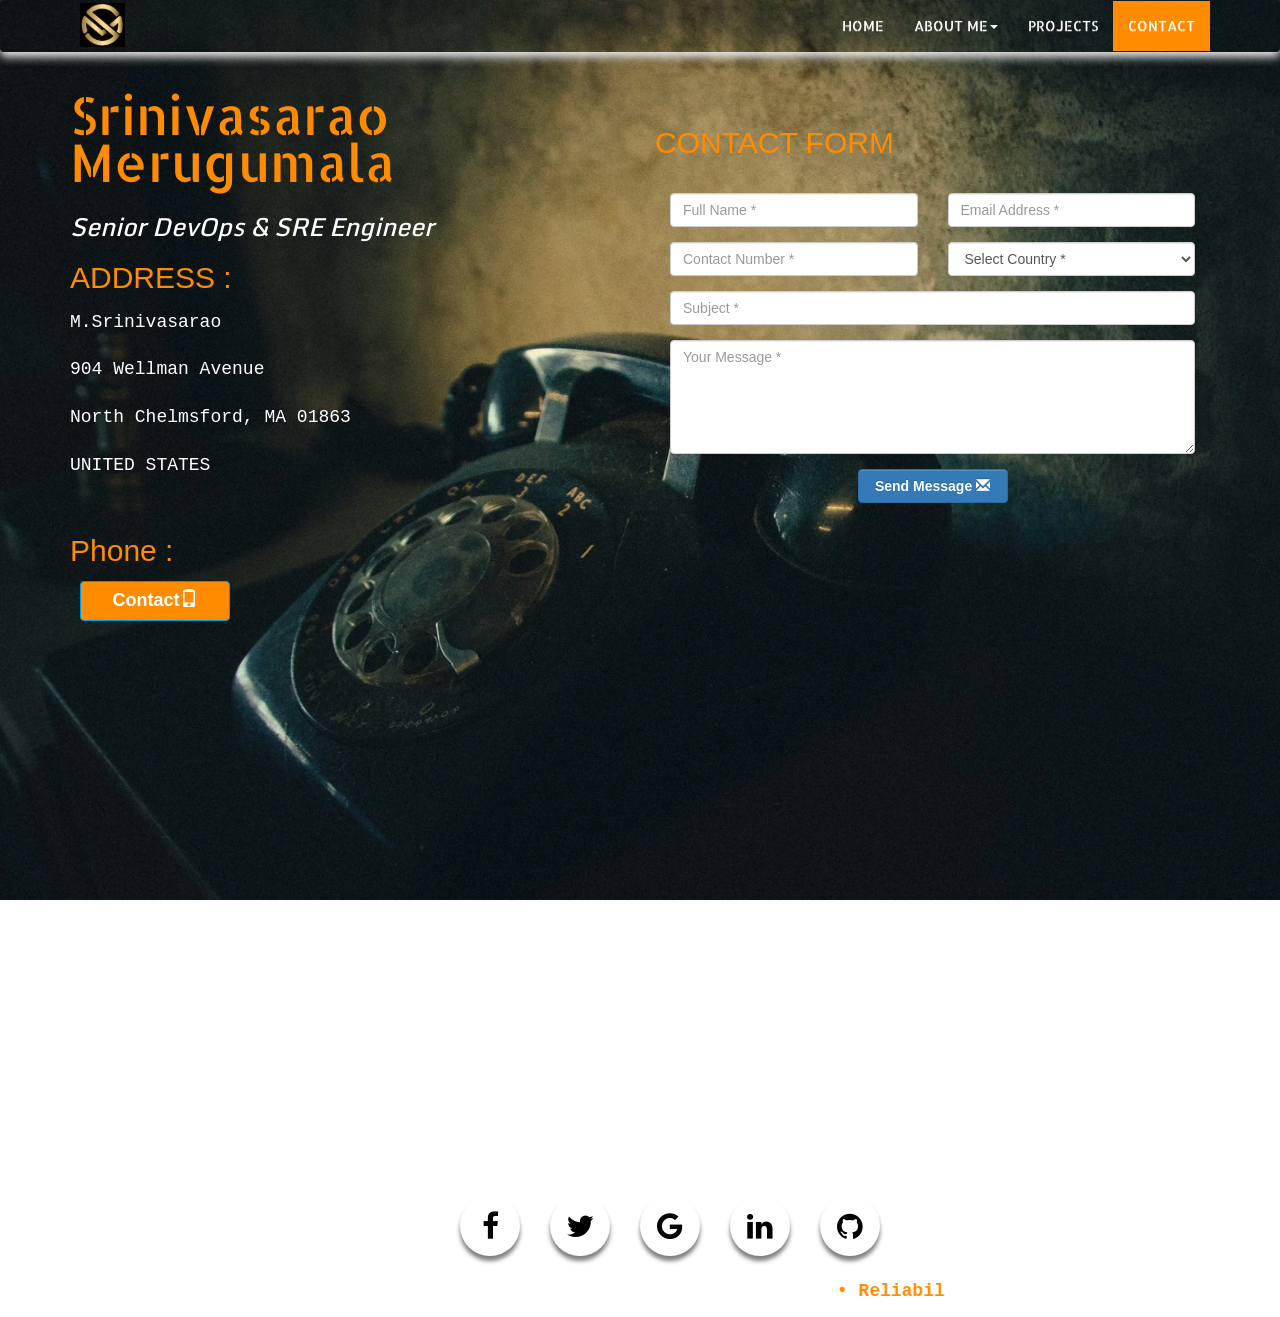
==== contact.html @ 2c93bee0 "1st commit of my webpage" ====
<!DOCTYPE html>
<html lang="en">
<head>
	<link rel="stylesheet" type="text/css" href="style.css">
	<link rel="stylesheet" href="https://fonts.googleapis.com/css?family=Allerta+Stencil">
	<link rel="stylesheet" href="https://fonts.googleapis.com/css?family=Tangerine">
	<link rel="stylesheet" href="https://fonts.googleapis.com/css?family=Meie+Script|Shadows+Into+Light|Arvo|Monda">
	<link rel="stylesheet"href="https://fonts.googleapis.com/css?family=Muli:400,400i,800,800i">
	<link rel="stylesheet" href="https://fonts.googleapis.com/css?family=Saira+Extra+Condensed:500,700">
	<link rel="stylesheet" href="https://stackpath.bootstrapcdn.com/bootstrap/3.4.1/css/bootstrap-theme.min.css">
	<title> Srinivasarao Merugumala Resume webpage </title>
	<meta name="viewport" content="width=device-width, initial-scale=1">
  <link rel="stylesheet" href="https://maxcdn.bootstrapcdn.com/bootstrap/3.4.1/css/bootstrap.min.css">
  <script src="https://ajax.googleapis.com/ajax/libs/jquery/3.4.1/jquery.min.js"></script>
  <script src="https://maxcdn.bootstrapcdn.com/bootstrap/3.4.1/js/bootstrap.min.js"></script>
  <link  rel="stylesheet" href="https://stackpath.bootstrapcdn.com/font-awesome/4.7.0/css/font-awesome.min.css">
	<style>
		body {
			background-image: url(images/contact-bg.jpg);
		}
</style>
</head>
<body >
	<header class="header">
		<nav class="navbar navabar-style">
			<div class="container">
				<div class="navbar-header">
				<button type="button" class="navbar-toggle" data-toggle="collapse" data-target="#micon">
					<span class="icon-bar"></span>
					<span class="icon-bar"></span>
					<span class="icon-bar"></span>
				</button>
					<a href="#"><img class="logo" src="images/logo.jpg"></a>
				</div>
				<div class="collapse navbar-collapse" id="micon">
				<ul class="nav navbar-nav navbar-right" >
					<li><a href="index.html">Home</a></li>
					<li><a href="#" class="dropdown-toggle" data-toggle="dropdown">About Me<span class="caret"></span></a>
						<ul class="dropdown-menu">
							<li><a href="mybio.html">My Bio</a></li>
							<li><a href="education.html">Education</a></li>
						</ul>
					</li>
					<li><a href="projects.html">Projects</a></li>
					<!-- <li><a href="gallery.html">Gallery</a></li> -->
					<li class="active"><a href="contact.html">Contact</a></li>
				</ul>
				</div>
			</div>
		</nav>
		<div class="container">
			<div class="row">
				<div class="col-lg-6 col-md-6 col-sm-12 col-xs-12">
					<h1 class="big-text"> Srinivasarao Merugumala </h1>
					<h4 class="mid-text">Senior DevOps & SRE Engineer </h4>
					<p class="big-2text">ADDRESS :</p>
					<p class="small-text">M.Srinivasarao</p>
					<p class="small-text">904 Wellman Avenue</p>
					<p class="small-text">North Chelmsford, MA 01863</p>
					<p class="small-text">UNITED STATES </p>
					<br>
					<p class="big-2text">Phone :</p>
					<a class="btn btn-first animated bounceInRight" style="animation-delay: 3s" data-toggle="modal" data-target="#mobile"><b>Contact</b><span class="glyphicon glyphicon-phone"></span></a>
					 <div class="modal fade" id="mobile" role="dialog">
						 <div class="modal-dialog">
						 <!-- Modal content-->
							 <div class="modal-content">
								 <div class="modal-header">
									 <button type="button" class="close btn" data-dismiss="modal">&times;</button>
									 <h4 class="modal-title">Contact Number</h4>
								 </div>
								 <div class="modal-body">
									 <p>+1(978)-906-1900</p>
								 </div>
								 <div class="modal-footer">
									 <button type="button" class="btn btn-default" data-dismiss="modal">Close</button>
								 </div>
							 </div>
						 </div>
					 </div>
				</div>
				<div class="col-lg-6 col-md-6 col-sm-12 col-xs-12 text-white">
				<br/><br/>
				<p class="big-2text">CONTACT FORM</p><br/>

				<form action="https://formsubmit.co/nivas.aiops@gmail.com" method="POST">

				    <!-- Disable Captcha (optional) -->
				    <input type="hidden" name="_captcha" value="false">

				    <!-- Email Subject -->
				    <input type="hidden" name="_subject" value="New Contact Request from Website!">

				    <!-- Redirect After Submit -->
				    <input type="hidden" name="_next" value="https://yourwebsite.com/thankyou.html">

				    <div class="form-row">
				        <div class="form-group col-lg-6 col-md-6 col-sm-12 col-xs-12">
				            <input type="text" name="Full Name" class="form-control" placeholder="Full Name *" required>
				        </div>
				        <div class="form-group col-lg-6 col-md-6 col-sm-12 col-xs-12">
				            <input type="email" name="Email" class="form-control" placeholder="Email Address *" required>
				        </div>
				    </div>

				    <div class="form-row">
				        <div class="form-group col-lg-6 col-md-6 col-sm-12 col-xs-12">
				            <input type="tel" name="Contact Number" class="form-control" placeholder="Contact Number *" required>
				        </div>
				        <div class="form-group col-lg-6 col-md-6 col-sm-12 col-xs-12">
				            <select class="form-control" name="Country" required>
				                <option value="">Select Country *</option>
				                <option>United States</option>
				                <option>India</option>
				                <option>UK</option>
				                <option>Japan</option>
				            </select>
				        </div>
				    </div>

				    <div class="form-row">
				        <div class="form-group col-lg-12 col-md-12 col-sm-12 col-xs-12">
				            <input type="text" name="Subject" class="form-control" placeholder="Subject *" required>
				        </div>
				    </div>

				    <div class="form-row">
				        <div class="form-group col-lg-12 col-md-12 col-sm-12 col-xs-12">
				            <textarea name="Message" class="form-control" rows="5" placeholder="Your Message *" required></textarea>
				        </div>
				    </div>

				    <div class="form-row">
				        <div class="form-group col-lg-12 col-md-12 col-sm-12 col-xs-12 text-center">
				            <button type="submit" class="btn btn-primary">
				                <b>Send Message</b> <span class="glyphicon glyphicon-envelope"></span>
				            </button>
				        </div>
				    </div>

				</form>
				</div>
				<div class="col-lg-6 col-md-6 col-sm-12 col-xs-12 embed-responsive embed-responsive-16by9 z-depth-1-half">
					<!--<img src="images/address.jpg" class="img-responsive img-project" alt="Sree address" width="600" height="auto">-->
					<!-- Google-Map -->
					<p><iframe class="embed-responsive-item resp-iframe" src="https://www.google.com/maps/embed?pb=!1m18!1m12!1m3!1d7015.80618215387!2d-71.39729970965267!3d42.64617189682619!2m3!1f0!2f0!3f0!3m2!1i1024!2i768!4f13.1!3m3!1m2!1s0x89e3bb4fd934ca09%3A0x4537c73fce624318!2s904%20Wellman%20Ave%2C%20North%20Chelmsford%2C%20MA%2001863!5e1!3m2!1sen!2sus!4v1746394158712!5m2!1sen!2sus" width="600" height="450" style="border:0;" allowfullscreen="" loading="lazy" referrerpolicy="no-referrer-when-downgrade"></iframe> </p>
					<div id="map-container" class="map-container z-depth-1-half" style="height: 400px;">
					</div>
				</div>
			</div>
		</div>
		<div class="container">
			<div class="row">
			<div class="col-lg-4 col-md-4 col-sm-12 col-xs-12"></div>
				<div class="col-lg-4 col-md-4 col-sm-12 col-xs-12">
					<div class="social-menu">
						<ul>
							<li><a href="https://www.facebook.com/LifeIsSooBeautifull" target="_blank"><i class="fa fa-facebook"></i></a></li>
							<li><a href="https://twitter.com/MrMerugumala" target="_blank"><i class="fa fa-twitter"></i></a></li>
							<li><a href="https://mail.google.com/mail/?view=cm&fs=1&tf=1&to=sreesree.scm@gmail.com&su=Hello&shva=1" target="_blank"><i class="fa fa-google"></i></a></li>
							<li><a href="https://www.linkedin.com/in/sree-nivas-6295459b" target="_blank"><i class="fa fa-linkedin"></i></a></li>
							<li><a href="https://github.com/sree1126/" target="_blank"><i class="fa fa-github"></i></a></li>
						</ul>
					</div>
				</div>
				<div class="col-lg-4 col-md-4 col-sm-12 col-xs-12"></div>
			</div>
		</div>
		<div class="container-fluid">
			<div class="row">
				<div class="col-lg-3 col-md-2 col-sm-12 col-xs-12"></div>
				<div class="col-lg-6 col-md-7 col-sm-12 col-xs-12 marquee-text" >
					<marquee hspace="50" vspace="20"><font color="darkorange" class="animated flash" style="animation-delay: 5s">
						<b> • Reliability Engineering • Cloud Platforms • Kubernetes • DevOps Automation • Observability • AI-Assisted Operations
							 • Infrastructure as Code • CI/CD Pipelines • Distributed Systems • Platform Engineering.
					 </b>
				</font></marquee>
				</div>
				<div class="col-lg-3 col-md-3 col-sm-12 col-xs-12">
					<p class="footer" align="right"><font color="#fff">&copy; copyright 2020 all rights reserved.</font></p>
				</div>
			</div>
		</div>
</header>
</body>
</html>
---- style.css ----
*{
	margin: 0;
	padding: 0;
}

.header{
	height: 90vh;
}
.navabar-style{
	box-shadow: 0 5px 10px #efefef;
	text-transform: uppercase;
}

.navbar ul li.active {
    background: darkorange;
}

.navbar ul li a:hover {
    border-bottom: 3px #FFF solid;
}

.logo{
	height: 48px;
	padding: 2px 10px;
}
.icon-bar{
	background: darkorange;
}
li a{
	color: #FFF;
	font-family: 'Allerta Stencil', Sans-serif;
}

/* Dropdown */

.navbar li .dropdown-menu {
	font-size: 15px;
	margin-top:0px;
    margin-bottom: 0px;
    border-top-left-radius: 4px;
    border-top-right-radius: 4px;
    background-color: #FFF;
}
.navbar li .dropdown-menu a{
    color: red !important;
}

/*ggogle text*/

.big-text{
	font-size: 52px;
	margin: 20px 0;
	color:darkorange;
	font-family: 'Allerta Stencil', Sans-serif;
	line-height: 90%;
}
.big-text1{
	font-size: 52px;
	margin: 20px 0;
	color: #fff;
	font-family: 'Allerta Stencil', Sans-serif;
	line-height: 90%;
	padding-top: 15%;
	text-align: center;
}
.mid-text{
	font-size: 25px;
	margin: 10px 0;
	color:#FFF;
	font-family: 'Monda', Sans-serif;
	font-style: italic;
	line-height: normal;
}
.big-2text{
	font-size: 30px;
	margin: 20px 0;
	color:darkorange;
	font-family: "Comic Sans MS", cursive, sans-serif;
	font-style: underline;
	line-height: 70%;
}
.small-text{
	font-size: 18px;
	margin: 22px 0;
	color:#FFF;
	font-family:'Courier New', Courier, monospace;
}
.bio-small-text{
	font-size: 18px;
	margin: 22px 0;
	color: darkorange;
	font-family:'Courier New', Courier, monospace;
}
bio-text{
		font-size: 18px;
	margin: 22px 0;
	color: black;
	font-family:'Courier New', Courier, monospace;
}
.sign-text{
	font-size: 29px;
	margin: 10px 0;
	font-family: 'Tangerine', serif;
	color: darkorange;
	padding-right: 40px;
}
.side-text{
	font-size: 25px;
	margin: 10px 0;
	color: darkorange;
	font-family: 'Monda', Sans-serif;
	font-style: italic;
	line-height: normal;
}

/*table styles*/
.table-text{
	font-size: 16px;
	margin: 22px 0;
	color: darkorange;
	font-family:'Courier New', Courier, monospace;
}
.table-hover> tbody> tr> td:hover{
    background-color: #ffddcc;
}
tr:hover {
	background-color: #282828;
}

body {
	background-image: url('images/background.jpg');
	background-repeat: no-repeat;
	background-position: center center;
	background-attachment: fixed;
	background-size: cover;
}
.image{
	height: 350px;
	width: 350px;
	display: flex;
	transition: 1s;
	cursor: zoom-in;

}
.image:hover{
	background-size: 150%;
	background-position: center;

}

/*Button design*/

.btn{
	margin: 0px 10px;
	width: 150px;
	padding: 10px;
	border-radius: 20px;
}
a.btn-first{
	background-color: darkorange;
	border: 1px solid #0099e6;
	color: #fff;
	font-size: 18px;
}
a.btn-second{
	background:  #0099e6;
	border: 1px solid darkorange;
	color: #fff;
	font-size: 18px;
}
a.btn-lincoln{
	background: transparent;
	border: 2px solid #0099e6;
	color: #fff;
	font-size: 18px;
	width: 180px;
	text-align: center;
}
a.btn-moreinfo{
	background: transparent;
	border: 1px solid darkorange;
	color: #fff;
	font-size: 18px;
	width: 168px;
	text-align: center;
}
a.btn-more{
	background-color: darkorange;
	border: 1px solid #0099e6;
	color: #fff;
	font-size: 18px;
	width: 168px;
	text-align: center;

}

a.btn-first:hover{
	background: #0099e6;
	border: none;
	color: #fff;
	box-shadow: 5px 5px 10px #999;
	transition: 0.3s;
}
a.btn-bibliography:hover{
	background: #0099e6;
	border: none;
	color: #fff;
	box-shadow: 5px 5px 10px #999;
	transition: 0.3s;
}
a.btn-second:hover{
	background: darkorange;
	border: none;
	color: #fff;
	box-shadow: 5px 5px 10px #999;
	transition: 0.3s;
}
a.btn-lincoln:hover{
		background: #1abc9c;
		border: none;
		color: #fff;
		box-shadow: 5px 5px 10px #999;
		transition: 0.3s;
	}
a.btn-moreinfo:hover{
	background: darkorange;
	border: none;
	color: #fff;
	box-shadow: 5px 5px 10px #999;
	transition: 0.3s;
}

/*social menu*/

.social-menu ul{
	position: absolute;
	top: 50%;
	left: 0%;
	padding-top: 5%;
	margin: 0;
	transform: translate(0%,0%);
	display: flex;
}
.social-menu li{
	list-style: none;
	margin: 0 15px;
}
.social-menu ul li .fa{
	font-size: 30px;
	line-height: 60px;
	transition: .6s;
	color: #000;
}
.social-menu ul li .fa:hover{
	color:#fff;
}
.social-menu ul li a{
	position: relative;
	display: block;
	width: 60px;
	height: 60px;
	border-radius: 50%;
	background-color: #fff;
	text-align: center;
	transition: .3s;
	box-shadow: 0 5px 4px rgba(0,0,0,.5);
}
.social-menu ul li a:hover{
	transform: translate(0,-10px);
}
.social-menu ul li:nth-child(1) a:hover{
	background-color: #3b5999;
}
.social-menu ul li:nth-child(2) a:hover{
	background-color: #55acee;
}
.social-menu ul li:nth-child(3) a:hover{
	background-color: #dd4b39;
}
.social-menu ul li:nth-child(4) a:hover{
	background-color: #0077B5;
}
.social-menu ul li:nth-child(5) a:hover{
	background-color: #c9510c;
}
.marquee-text{
	font-size: 18px;
	margin: 22px 0;
	color:darkorange;
	top:80px;
	font-family:'Courier New', Courier, monospace;
}
.footer{
	position: absolute;
	float: right;
    top:100px;
    left:170px;
	}
.resp-iframe {
    position: absolute;
    width: 100%;
    height: auto;
    border: 10;
	padding-left: 0px;
	padding-top: 100px;
	padding-bottom: 80px;
}
.post-title-line {
  background-color: darkorange;
  height: 3px;
  position: relative;
}
.border {
  border: 5px solid darkorange;
	padding-top: 80px;
}

.thumbnail:hover {
background-color: red;
opacity: 0.5;
}
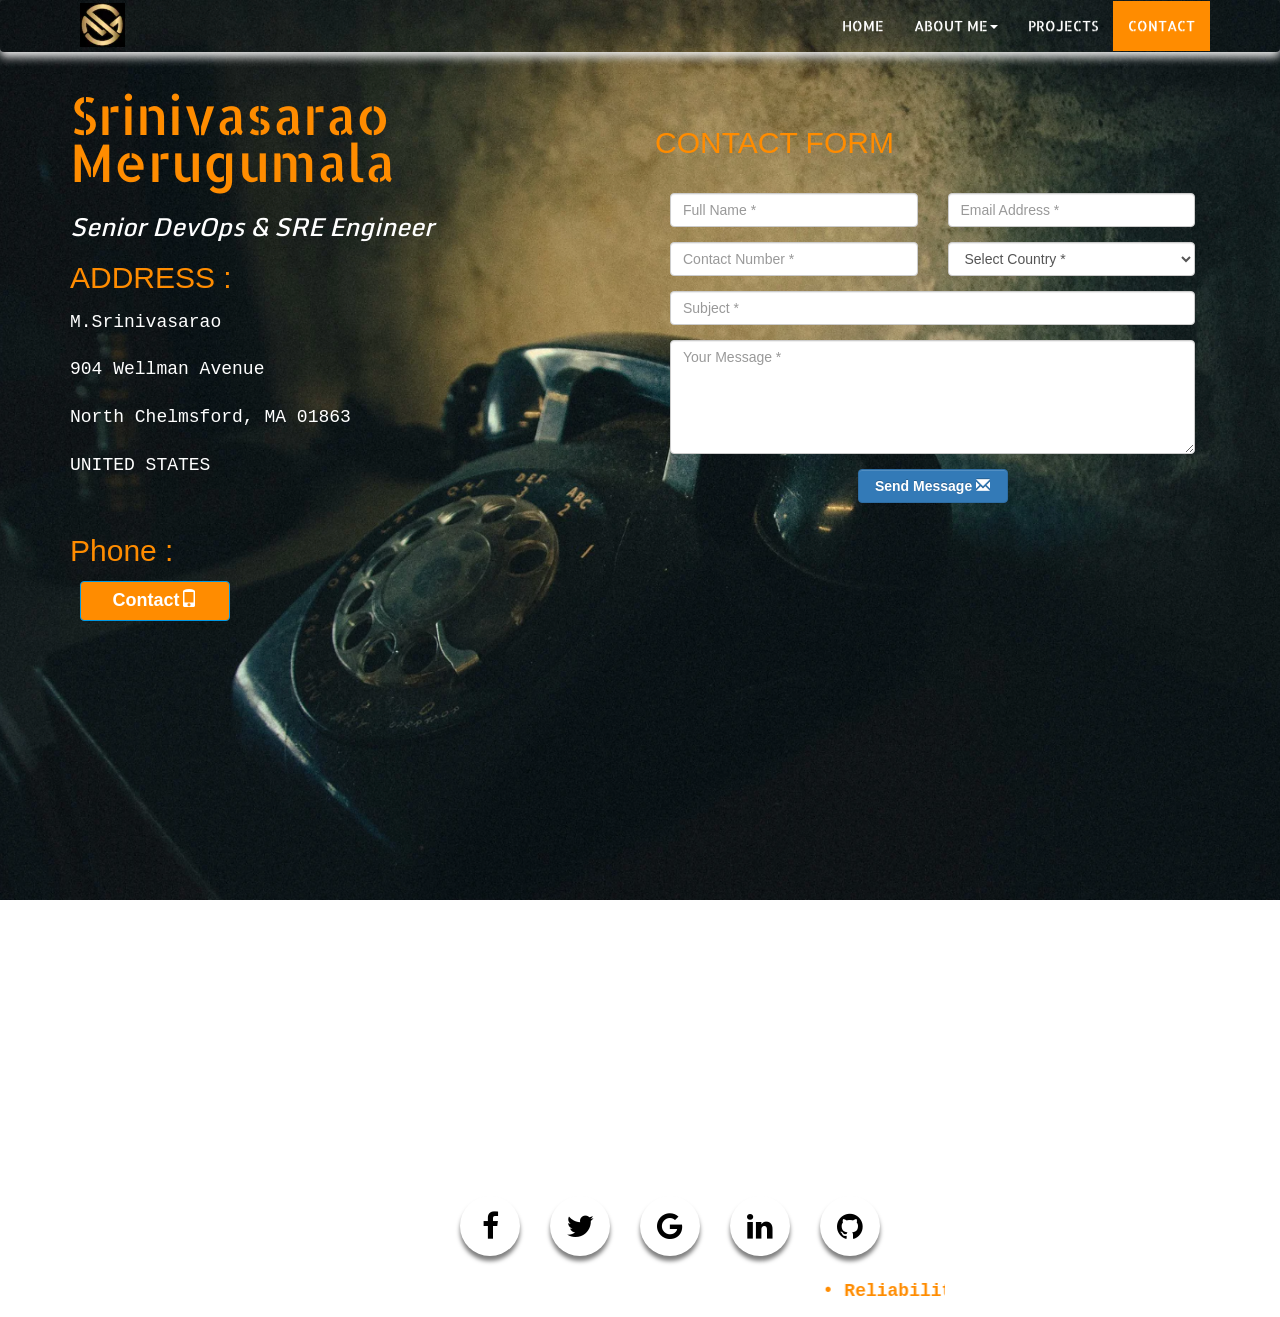
==== commit f870e847: "Updated Contact form" ====
--- a/contact.html
+++ b/contact.html
@@ -83,17 +83,13 @@
 				<br/><br/>
 				<p class="big-2text">CONTACT FORM</p><br/>
 
-				<form action="https://formsubmit.co/nivas.aiops@gmail.com" method="POST">
-
+				<form action="https://formsubmit.co/nivas.aiops@gmail.com" method="POST" data-netlify="true">
 				    <!-- Disable Captcha (optional) -->
 				    <input type="hidden" name="_captcha" value="false">
-
 				    <!-- Email Subject -->
 				    <input type="hidden" name="_subject" value="New Contact Request from Website!">
-
 				    <!-- Redirect After Submit -->
 				    <input type="hidden" name="_next" value="https://yourwebsite.com/thankyou.html">
-
 				    <div class="form-row">
 				        <div class="form-group col-lg-6 col-md-6 col-sm-12 col-xs-12">
 				            <input type="text" name="Full Name" class="form-control" placeholder="Full Name *" required>
@@ -102,7 +98,6 @@
 				            <input type="email" name="Email" class="form-control" placeholder="Email Address *" required>
 				        </div>
 				    </div>
-
 				    <div class="form-row">
 				        <div class="form-group col-lg-6 col-md-6 col-sm-12 col-xs-12">
 				            <input type="tel" name="Contact Number" class="form-control" placeholder="Contact Number *" required>
@@ -137,9 +132,49 @@
 				            </button>
 				        </div>
 				    </div>
-
 				</form>
-				</div>
+				<div id="successMessage" style="
+						display:none;
+						position:fixed;
+						top:20px;
+						right:20px;
+						background:#28a745;
+						color:white;
+						padding:15px 25px;
+						border-radius:5px;
+						box-shadow:0 0 10px rgba(0,0,0,0.2);
+						z-index:9999;">
+						Message has been sent successfully!
+				</div>
+				<script>
+					document.getElementById("contactForm").addEventListener("submit", function(e) {	e.preventDefault();
+						var form = this;
+    				var data = new FormData(form);
+
+    				fetch(form.action, {
+        			method: form.method,
+        			body: data,
+        			headers: {
+            	'Accept': 'application/json'
+        		}
+    				}).then(response => {
+        		if (response.ok) {
+            		document.getElementById("successMessage").style.display = "block";
+            		form.reset();
+
+            		setTimeout(function(){
+                	document.getElementById("successMessage").style.display = "none";
+            		}, 5000);
+        		} else {
+            		alert("Error sending message. Please try again.");
+        			}
+    				}).catch(error => {
+        			alert("Network error.");
+    				});
+					});
+				</script>
+			</div>
+
 				<div class="col-lg-6 col-md-6 col-sm-12 col-xs-12 embed-responsive embed-responsive-16by9 z-depth-1-half">
 					<!--<img src="images/address.jpg" class="img-responsive img-project" alt="Sree address" width="600" height="auto">-->
 					<!-- Google-Map -->
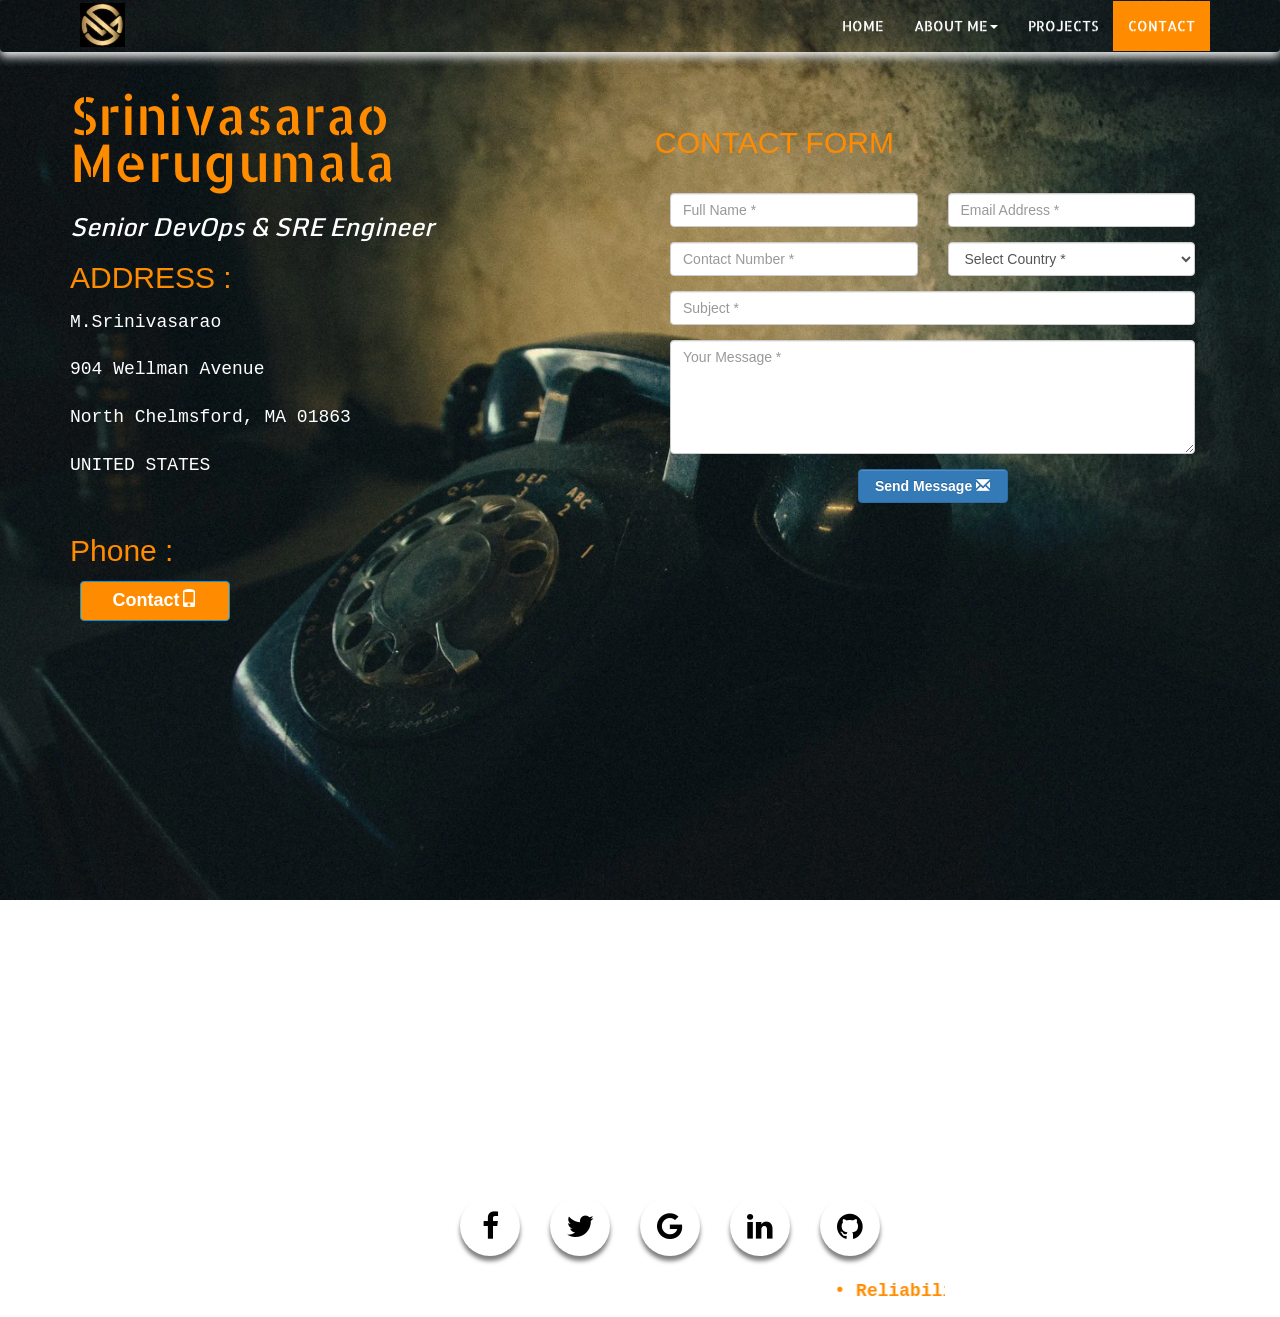
==== commit 866621b5: "Updated Contact form" ====
--- a/contact.html
+++ b/contact.html
@@ -80,101 +80,104 @@
 					 </div>
 				</div>
 				<div class="col-lg-6 col-md-6 col-sm-12 col-xs-12 text-white">
-				<br/><br/>
-				<p class="big-2text">CONTACT FORM</p><br/>
-
-				<form action="https://formsubmit.co/nivas.aiops@gmail.com" method="POST" data-netlify="true">
-				    <!-- Disable Captcha (optional) -->
-				    <input type="hidden" name="_captcha" value="false">
-				    <!-- Email Subject -->
-				    <input type="hidden" name="_subject" value="New Contact Request from Website!">
-				    <!-- Redirect After Submit -->
-				    <input type="hidden" name="_next" value="https://yourwebsite.com/thankyou.html">
-				    <div class="form-row">
-				        <div class="form-group col-lg-6 col-md-6 col-sm-12 col-xs-12">
-				            <input type="text" name="Full Name" class="form-control" placeholder="Full Name *" required>
-				        </div>
-				        <div class="form-group col-lg-6 col-md-6 col-sm-12 col-xs-12">
-				            <input type="email" name="Email" class="form-control" placeholder="Email Address *" required>
-				        </div>
+				    <br/><br/>
+				    <p class="big-2text">CONTACT FORM</p><br/>
+
+				    <form id="contactForm" action="https://formsubmit.co/nivas.aiops@gmail.com" method="POST">
+				        <!-- Disable Captcha -->
+				        <input type="hidden" name="_captcha" value="false">
+				        <!-- Email Subject -->
+				        <input type="hidden" name="_subject" value="New Contact Request from Website!">
+				        <!-- Redirect After Submit (optional) -->
+				        <input type="hidden" name="_next" value="https://yourwebsite.com/thankyou.html">
+
+				        <div class="form-row">
+				            <div class="form-group col-lg-6 col-md-6 col-sm-12 col-xs-12">
+				                <input type="text" name="name" class="form-control" placeholder="Full Name *" required>
+				            </div>
+				            <div class="form-group col-lg-6 col-md-6 col-sm-12 col-xs-12">
+				                <input type="email" name="email" class="form-control" placeholder="Email Address *" required>
+				            </div>
+				        </div>
+
+				        <div class="form-row">
+				            <div class="form-group col-lg-6 col-md-6 col-sm-12 col-xs-12">
+				                <input type="tel" name="phone" class="form-control" placeholder="Contact Number *" required>
+				            </div>
+				            <div class="form-group col-lg-6 col-md-6 col-sm-12 col-xs-12">
+				                <select class="form-control" name="country" required>
+				                    <option value="">Select Country *</option>
+				                    <option>United States</option>
+				                    <option>India</option>
+				                    <option>UK</option>
+				                    <option>Japan</option>
+				                </select>
+				            </div>
+				        </div>
+
+				        <div class="form-row">
+				            <div class="form-group col-lg-12 col-md-12 col-sm-12 col-xs-12">
+				                <input type="text" name="subject" class="form-control" placeholder="Subject *" required>
+				            </div>
+				        </div>
+
+				        <div class="form-row">
+				            <div class="form-group col-lg-12 col-md-12 col-sm-12 col-xs-12">
+				                <textarea name="message" class="form-control" rows="5" placeholder="Your Message *" required></textarea>
+				            </div>
+				        </div>
+
+				        <div class="form-row">
+				            <div class="form-group col-lg-12 col-md-12 col-sm-12 col-xs-12 text-center">
+				                <button type="submit" class="btn btn-primary">
+				                    <b>Send Message</b> <span class="glyphicon glyphicon-envelope"></span>
+				                </button>
+				            </div>
+				        </div>
+				    </form>
+
+				    <!-- Success message popup -->
+				    <div id="successMessage" style="
+				        display:none;
+				        position:fixed;
+				        top:20px;
+				        right:20px;
+				        background:#28a745;
+				        color:white;
+				        padding:15px 25px;
+				        border-radius:5px;
+				        box-shadow:0 0 10px rgba(0,0,0,0.2);
+				        z-index:9999;">
+				        Message has been sent successfully!
 				    </div>
-				    <div class="form-row">
-				        <div class="form-group col-lg-6 col-md-6 col-sm-12 col-xs-12">
-				            <input type="tel" name="Contact Number" class="form-control" placeholder="Contact Number *" required>
-				        </div>
-				        <div class="form-group col-lg-6 col-md-6 col-sm-12 col-xs-12">
-				            <select class="form-control" name="Country" required>
-				                <option value="">Select Country *</option>
-				                <option>United States</option>
-				                <option>India</option>
-				                <option>UK</option>
-				                <option>Japan</option>
-				            </select>
-				        </div>
-				    </div>
-
-				    <div class="form-row">
-				        <div class="form-group col-lg-12 col-md-12 col-sm-12 col-xs-12">
-				            <input type="text" name="Subject" class="form-control" placeholder="Subject *" required>
-				        </div>
-				    </div>
-
-				    <div class="form-row">
-				        <div class="form-group col-lg-12 col-md-12 col-sm-12 col-xs-12">
-				            <textarea name="Message" class="form-control" rows="5" placeholder="Your Message *" required></textarea>
-				        </div>
-				    </div>
-
-				    <div class="form-row">
-				        <div class="form-group col-lg-12 col-md-12 col-sm-12 col-xs-12 text-center">
-				            <button type="submit" class="btn btn-primary">
-				                <b>Send Message</b> <span class="glyphicon glyphicon-envelope"></span>
-				            </button>
-				        </div>
-				    </div>
-				</form>
-				<div id="successMessage" style="
-						display:none;
-						position:fixed;
-						top:20px;
-						right:20px;
-						background:#28a745;
-						color:white;
-						padding:15px 25px;
-						border-radius:5px;
-						box-shadow:0 0 10px rgba(0,0,0,0.2);
-						z-index:9999;">
-						Message has been sent successfully!
-				</div>
-				<script>
-					document.getElementById("contactForm").addEventListener("submit", function(e) {	e.preventDefault();
-						var form = this;
-    				var data = new FormData(form);
-
-    				fetch(form.action, {
-        			method: form.method,
-        			body: data,
-        			headers: {
-            	'Accept': 'application/json'
-        		}
-    				}).then(response => {
-        		if (response.ok) {
-            		document.getElementById("successMessage").style.display = "block";
-            		form.reset();
-
-            		setTimeout(function(){
-                	document.getElementById("successMessage").style.display = "none";
-            		}, 5000);
-        		} else {
-            		alert("Error sending message. Please try again.");
-        			}
-    				}).catch(error => {
-        			alert("Network error.");
-    				});
-					});
-				</script>
-			</div>
-
+
+				    <!-- JavaScript for AJAX form submit -->
+				    <script>
+				        const form = document.getElementById("contactForm");
+				        form.addEventListener("submit", function(e) {
+				            e.preventDefault(); // prevent default form submission
+				            const formData = new FormData(form);
+
+				            fetch(form.action, {
+				                method: form.method,
+				                body: formData,
+				                headers: { 'Accept': 'application/json' }
+				            })
+				            .then(response => {
+				                if (response.ok) {
+				                    document.getElementById("successMessage").style.display = "block";
+				                    form.reset();
+				                    setTimeout(() => {
+				                        document.getElementById("successMessage").style.display = "none";
+				                    }, 5000);
+				                } else {
+				                    alert("Error sending message. Please try again.");
+				                }
+				            })
+				            .catch(error => alert("Network error. Please try again."));
+				        });
+				    </script>
+				</div>
 				<div class="col-lg-6 col-md-6 col-sm-12 col-xs-12 embed-responsive embed-responsive-16by9 z-depth-1-half">
 					<!--<img src="images/address.jpg" class="img-responsive img-project" alt="Sree address" width="600" height="auto">-->
 					<!-- Google-Map -->
